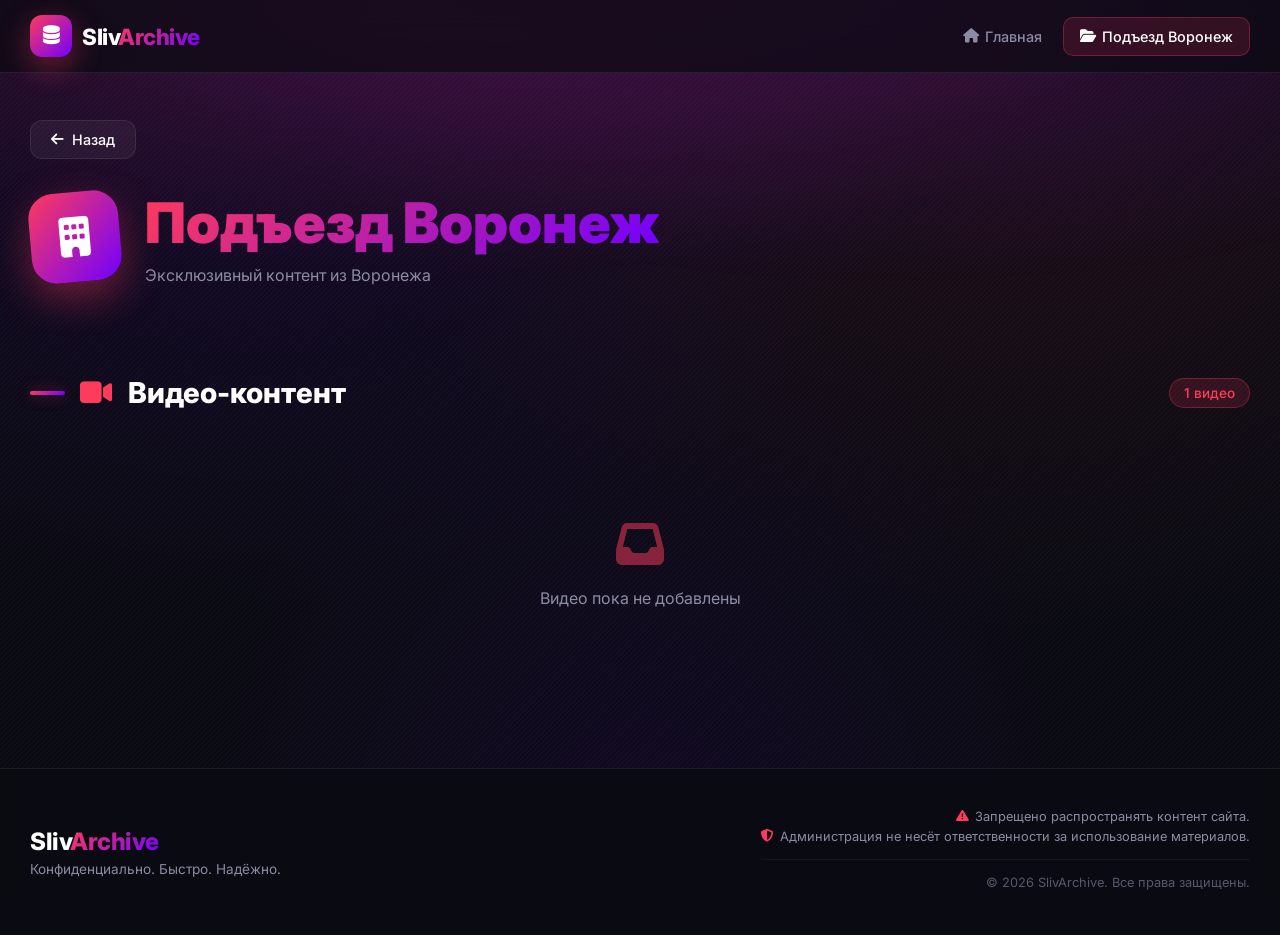
==== categories/podyezd-voronezh.html @ bc7d952f "Add SlivArchive site with 3 categories: Pantera Kazan, Podyezd Voronezh, Sobaka" ====
<!DOCTYPE html>
<html lang="ru">
<head>
    <meta charset="UTF-8">
    <meta name="viewport" content="width=device-width, initial-scale=1.0">
    <title>SlivArchive — Подъезд Воронеж</title>
    <link rel="stylesheet" href="../css/style.css">
    <link rel="stylesheet" href="../css/category.css">
    <link rel="stylesheet" href="https://cdnjs.cloudflare.com/ajax/libs/font-awesome/6.5.0/css/all.min.css">
</head>
<body>

    <div id="mainSite">
        <!-- HEADER -->
        <header class="header">
            <div class="header-inner">
                <div class="logo">
                    <div class="logo-3d">
                        <span class="logo-icon"><i class="fas fa-database"></i></span>
                        <span class="logo-text">Sliv<span class="accent">Archive</span></span>
                    </div>
                </div>
                <nav class="nav">
                    <a href="../index.html" class="nav-link"><i class="fas fa-home"></i> Главная</a>
                    <a href="#" class="nav-link active"><i class="fas fa-folder-open"></i> Подъезд Воронеж</a>
                </nav>
            </div>
        </header>

        <!-- CATEGORY HEADER -->
        <div class="category-header">
            <div class="category-header-bg"></div>
            <div class="category-header-content">
                <button class="btn-back" onclick="history.back()">
                    <i class="fas fa-arrow-left"></i> Назад
                </button>
                <div class="category-title-block">
                    <div class="category-icon">
                        <i class="fas fa-building"></i>
                    </div>
                    <div>
                        <h1>Подъезд Воронеж</h1>
                        <p>Эксклюзивный контент из Воронежа</p>
                    </div>
                </div>
            </div>
        </div>

        <!-- VIDEO GRID -->
        <section class="video-section">
            <div class="section-header">
                <h2><i class="fas fa-video"></i> Видео-контент</h2>
                <span class="video-count-badge" id="videoCountBadge">1 видео</span>
            </div>

            <div class="videos-grid" id="videosGrid"></div>

            <div class="no-results" id="noVideos">
                <i class="fas fa-inbox"></i>
                <p>Видео пока не добавлены</p>
            </div>
        </section>

        <!-- FOOTER -->
        <footer class="footer">
            <div class="footer-inner">
                <div class="footer-logo">
                    <span class="logo-text">Sliv<span class="accent">Archive</span></span>
                    <p>Конфиденциально. Быстро. Надёжно.</p>
                </div>
                <div class="footer-info">
                    <p><i class="fas fa-exclamation-triangle"></i> Запрещено распространять контент сайта.</p>
                    <p><i class="fas fa-shield-halved"></i> Администрация не несёт ответственности за использование материалов.</p>
                    <p class="footer-copy">&copy; 2026 SlivArchive. Все права защищены.</p>
                </div>
            </div>
        </footer>
    </div>

    <!-- VIDEO PLAYER MODAL -->
    <div id="videoModal" class="video-modal" style="display:none;">
        <div class="video-modal-content">
            <button class="video-modal-close" id="closeVideoModal">
                <i class="fas fa-times"></i>
            </button>
            <div class="video-player-wrap">
                <video id="videoPlayer" controls playsinline preload="metadata"></video>
                <div class="video-watermark" id="videoWatermark">ПОДЪЕЗД ВОРОНЕЖ</div>
            </div>
            <div class="video-modal-info">
                <h3 id="videoModalTitle"></h3>
                <div class="video-modal-meta">
                    <span><i class="fas fa-shield-halved"></i> Защищено</span>
                </div>
            </div>
        </div>
    </div>

    <script>
        // ===== CATEGORY CONFIG =====
        const CATEGORY_CONFIG = {
            title: 'Подъезд Воронеж',
            description: 'Эксклюзивный контент из Воронежа',
            icon: 'fa-building',
            videos: [
                {
                    id: 'voronezh-1',
                    title: 'Подъезд Воронеж — Видео 1',
                    src: '../videos/voronezh/voronezh.mp4',
                    date: '06.09.2026'
                }
            ]
        };
    </script>
    <script src="../js/category.js"></script>
</body>
</html>
---- css/style.css ----
@import url('https://fonts.googleapis.com/css2?family=Inter:wght@300;400;500;600;700;800;900&family=JetBrains+Mono:wght@400;500&display=swap');

* {
    margin: 0;
    padding: 0;
    box-sizing: border-box;
}

:root {
    --primary: #ff3b5c;
    --primary-dark: #c81e3e;
    --primary-glow: rgba(255, 59, 92, 0.4);
    --accent: #7000ff;
    --bg-dark: #0a0a12;
    --bg-card: #12121f;
    --bg-card-hover: #1a1a2e;
    --text-main: #ffffff;
    --text-secondary: #8b8ba3;
    --border-color: rgba(255, 255, 255, 0.08);
    --gradient-primary: linear-gradient(135deg, #ff3b5c 0%, #7000ff 100%);
    --shadow-glow: 0 0 40px rgba(255, 59, 92, 0.2);
}

html, body {
    height: 100%;
    font-family: 'Inter', sans-serif;
    background: var(--bg-dark);
    color: var(--text-main);
    overflow-x: hidden;
}

body {
    min-height: 100vh;
    background: 
        radial-gradient(ellipse at 20% -10%, rgba(112, 0, 255, 0.15) 0%, transparent 50%),
        radial-gradient(ellipse at 80% 0%, rgba(255, 59, 92, 0.1) 0%, transparent 50%),
        radial-gradient(ellipse at 50% 100%, rgba(112, 0, 255, 0.08) 0%, transparent 50%),
        var(--bg-dark);
    position: relative;
}

body::before {
    content: '';
    position: fixed;
    inset: 0;
    background-image: url('[data-uri]');
    opacity: 0.5;
    pointer-events: none;
    z-index: 0;
}

/* === SCROLLBAR === */
::-webkit-scrollbar { width: 8px; }
::-webkit-scrollbar-track { background: var(--bg-dark); }
::-webkit-scrollbar-thumb {
    background: linear-gradient(var(--primary), var(--accent));
    border-radius: 4px;
}
::-webkit-scrollbar-thumb:hover { background: var(--primary); }

.hidden { display: none !important; }

/* === MODALS === */
.modal-overlay {
    position: fixed;
    inset: 0;
    z-index: 10000;
    display: flex;
    align-items: center;
    justify-content: center;
    background: rgba(2, 2, 8, 0.92);
    backdrop-filter: blur(12px);
    animation: fadeIn 0.4s ease;
}

@keyframes fadeIn {
    from { opacity: 0; }
    to { opacity: 1; }
}

.modal-card {
    background: linear-gradient(145deg, #15152a 0%, #0c0c1a 100%);
    border: 1px solid var(--border-color);
    border-radius: 20px;
    padding: 40px;
    max-width: 480px;
    width: 90%;
    text-align: center;
    position: relative;
    animation: slideUp 0.5s cubic-bezier(0.34, 1.56, 0.64, 1);
    box-shadow: 0 25px 60px rgba(0, 0, 0, 0.6), var(--shadow-glow);
}

@keyframes slideUp {
    from { opacity: 0; transform: translateY(30px) scale(0.95); }
    to { opacity: 1; transform: translateY(0) scale(1); }
}

.modal-icon {
    width: 80px;
    height: 80px;
    border-radius: 50%;
    display: flex;
    align-items: center;
    justify-content: center;
    margin: 0 auto 20px;
    font-size: 2rem;
}

.warning-icon {
    background: rgba(255, 59, 92, 0.15);
    border: 2px solid var(--primary);
    color: var(--primary);
    animation: pulse-red 2s infinite;
}

@keyframes pulse-red {
    0%, 100% { box-shadow: 0 0 0 0 rgba(255, 59, 92, 0.4); }
    50% { box-shadow: 0 0 0 15px rgba(255, 59, 92, 0); }
}

.agreement-icon {
    background: rgba(112, 0, 255, 0.15);
    border: 2px solid var(--accent);
    color: var(--accent);
}

.blocked-icon {
    background: rgba(255, 59, 92, 0.15);
    border: 2px solid var(--primary);
    color: var(--primary);
}

.modal-card h1 {
    font-size: 1.8rem;
    font-weight: 800;
    margin-bottom: 10px;
    background: var(--gradient-primary);
    -webkit-background-clip: text;
    -webkit-text-fill-color: transparent;
    background-clip: text;
}

.age-badge {
    display: inline-block;
    background: var(--gradient-primary);
    color: white;
    font-weight: 900;
    font-size: 1.5rem;
    padding: 4px 20px;
    border-radius: 12px;
    margin: 0 auto 20px;
    box-shadow: 0 0 25px var(--primary-glow);
    letter-spacing: 2px;
}

.modal-text {
    color: var(--text-main);
    margin-bottom: 12px;
    font-size: 1rem;
    line-height: 1.6;
}

.modal-subtext {
    color: var(--text-secondary);
    font-size: 0.9rem;
    margin-bottom: 25px;
    line-height: 1.5;
}

.agreement-content {
    text-align: left;
    background: rgba(255, 255, 255, 0.03);
    border: 1px solid var(--border-color);
    border-radius: 12px;
    padding: 20px;
    margin-bottom: 20px;
    max-height: 300px;
    overflow-y: auto;
    scrollbar-width: thin;
}

.agreement-content p {
    color: var(--text-secondary);
    font-size: 0.9rem;
    margin-bottom: 15px;
    line-height: 1.6;
}

.agreement-content ul {
    list-style: none;
    padding: 0;
}

.agreement-content li {
    display: flex;
    align-items: flex-start;
    gap: 10px;
    color: var(--text-main);
    font-size: 0.9rem;
    padding: 8px 0;
    border-bottom: 1px solid var(--border-color);
    line-height: 1.5;
}

.agreement-content li:last-child { border-bottom: none; }

.agreement-content li i {
    color: var(--primary);
    font-size: 1rem;
    margin-top: 3px;
    flex-shrink: 0;
}

/* === CHECKBOX === */
.checkbox-wrapper {
    margin-bottom: 20px;
}

.custom-checkbox {
    display: flex;
    align-items: center;
    gap: 10px;
    cursor: pointer;
    font-size: 0.9rem;
    color: var(--text-secondary);
    user-select: none;
}

.custom-checkbox input {
    position: absolute;
    opacity: 0;
    cursor: pointer;
    height: 0;
    width: 0;
}

.checkmark {
    position: relative;
    height: 24px;
    width: 24px;
    background: rgba(255, 255, 255, 0.05);
    border: 2px solid var(--border-color);
    border-radius: 6px;
    flex-shrink: 0;
    transition: all 0.3s;
}

.custom-checkbox input:checked ~ .checkmark {
    background: var(--gradient-primary);
    border-color: transparent;
    box-shadow: 0 0 15px var(--primary-glow);
}

.checkmark:after {
    content: '';
    position: absolute;
    display: none;
    left: 7px;
    top: 3px;
    width: 6px;
    height: 12px;
    border: solid white;
    border-width: 0 2px 2px 0;
    transform: rotate(45deg);
}

.custom-checkbox input:checked ~ .checkmark:after { display: block; }

/* === BUTTONS === */
.btn {
    padding: 14px 30px;
    border-radius: 12px;
    border: none;
    font-size: 1rem;
    font-weight: 600;
    cursor: pointer;
    transition: all 0.3s;
    position: relative;
    overflow: hidden;
    font-family: 'Inter', sans-serif;
}

.btn-primary {
    background: var(--gradient-primary);
    color: white;
    box-shadow: 0 8px 25px var(--primary-glow);
}

.btn-primary:hover:not(:disabled) {
    transform: translateY(-2px);
    box-shadow: 0 12px 35px var(--primary-glow);
}

.btn-primary:disabled {
    opacity: 0.4;
    cursor: not-allowed;
}

.btn-danger {
    background: transparent;
    color: var(--text-secondary);
    border: 1px solid var(--border-color);
}

.btn-danger:hover {
    color: var(--primary);
    border-color: var(--primary);
    background: rgba(255, 59, 92, 0.1);
}

.btn-secondary {
    background: rgba(255, 255, 255, 0.1);
    color: var(--text-main);
    border: 1px solid var(--border-color);
}

.modal-buttons {
    display: flex;
    gap: 12px;
    justify-content: center;
}

.modal-buttons .btn {
    flex: 1;
}

/* === HEADER === */
.header {
    position: fixed;
    top: 0;
    left: 0;
    right: 0;
    z-index: 100;
    backdrop-filter: blur(15px);
    background: rgba(10, 10, 18, 0.7);
    border-bottom: 1px solid var(--border-color);
}

.header-inner {
    max-width: 1400px;
    margin: 0 auto;
    padding: 15px 30px;
    display: flex;
    align-items: center;
    gap: 30px;
}

.logo-3d {
    display: flex;
    align-items: center;
    gap: 10px;
    perspective: 500px;
}

.logo-icon {
    width: 42px;
    height: 42px;
    background: var(--gradient-primary);
    border-radius: 12px;
    display: flex;
    align-items: center;
    justify-content: center;
    font-size: 1.2rem;
    transform: rotateY(0deg) rotateX(0deg);
    transition: transform 0.5s cubic-bezier(0.34, 1.56, 0.64, 1);
    box-shadow: 0 10px 30px var(--primary-glow);
    animation: float3d 4s ease-in-out infinite;
}

@keyframes float3d {
    0%, 100% { transform: rotateY(0deg) rotateX(0deg) translateY(0); }
    25% { transform: rotateY(10deg) rotateX(-5deg) translateY(-2px); }
    50% { transform: rotateY(0deg) rotateX(5deg) translateY(-1px); }
    75% { transform: rotateY(-10deg) rotateX(-5deg) translateY(-2px); }
}

.logo-3d:hover .logo-icon {
    transform: rotateY(180deg) rotateX(0deg) scale(1.1);
}

.logo-text {
    font-size: 1.4rem;
    font-weight: 800;
    letter-spacing: -0.5px;
    position: relative;
}

.accent {
    background: var(--gradient-primary);
    -webkit-background-clip: text;
    -webkit-text-fill-color: transparent;
    background-clip: text;
}

.nav {
    display: flex;
    gap: 5px;
    margin-left: auto;
}

.nav-link {
    color: var(--text-secondary);
    text-decoration: none;
    padding: 10px 16px;
    border-radius: 10px;
    font-size: 0.9rem;
    font-weight: 500;
    transition: all 0.3s;
    display: flex;
    align-items: center;
    gap: 6px;
}

.nav-link:hover {
    color: var(--text-main);
    background: rgba(255, 255, 255, 0.05);
}

.nav-link.active {
    color: var(--text-main);
    background: rgba(255, 59, 92, 0.15);
    border: 1px solid rgba(255, 59, 92, 0.3);
}

.header-actions {
    display: flex;
    align-items: center;
}

.search-bar {
    display: flex;
    align-items: center;
    gap: 8px;
    background: rgba(255, 255, 255, 0.05);
    border: 1px solid var(--border-color);
    border-radius: 12px;
    padding: 10px 15px;
    min-width: 250px;
    transition: all 0.3s;
}

.search-bar:focus-within {
    border-color: var(--primary);
    box-shadow: 0 0 20px rgba(255, 59, 92, 0.15);
}

.search-bar i {
    color: var(--text-secondary);
    font-size: 0.9rem;
}

.search-bar input {
    background: transparent;
    border: none;
    outline: none;
    color: var(--text-main);
    font-size: 0.9rem;
    width: 100%;
    font-family: 'Inter', sans-serif;
}

.search-bar input::placeholder { color: var(--text-secondary); }

/* === HERO === */
.hero {
    position: relative;
    padding: 140px 30px 80px;
    text-align: center;
    min-height: 100vh;
    display: flex;
    align-items: center;
    justify-content: center;
    overflow: hidden;
}

.hero-bg {
    position: absolute;
    inset: 0;
    z-index: -1;
}

.hero-particles {
    position: absolute;
    inset: 0;
    overflow: hidden;
}

.particle {
    position: absolute;
    width: 4px;
    height: 4px;
    background: var(--primary);
    border-radius: 50%;
    opacity: 0.6;
    animation: float-up linear infinite;
    box-shadow: 0 0 10px var(--primary-glow);
}

@keyframes float-up {
    0% { transform: translateY(100vh) rotateZ(0deg); opacity: 0; }
    10% { opacity: 0.6; }
    90% { opacity: 0.3; }
    100% { transform: translateY(-10vh) rotateZ(360deg); opacity: 0; }
}

.hero-content {
    position: relative;
    z-index: 1;
}

.hero-title {
    font-size: clamp(3.5rem, 10vw, 7.5rem);
    font-weight: 900;
    line-height: 1.1;
    letter-spacing: -4px;
    margin-bottom: 25px;
    transform-style: preserve-3d;
    perspective: 1000px;
}

.hero-title .line {
    display: block;
    transform: translateZ(0);
    animation: title-3d 5s ease-in-out infinite;
}

.hero-title .line:nth-child(1) {
    animation-delay: 0s;
}

.hero-title .line:nth-child(2) {
    animation-delay: 0.5s;
}

@keyframes title-3d {
    0%, 100% { transform: translateZ(0) translateY(0); text-shadow: 0 0 20px rgba(255, 59, 92, 0.3); }
    50% { transform: translateZ(30px) translateY(-5px); text-shadow: 0 15px 40px rgba(255, 59, 92, 0.5), 0 30px 60px rgba(112, 0, 255, 0.3); }
}

.hero-title .accent-line {
    background: var(--gradient-primary);
    -webkit-background-clip: text;
    -webkit-text-fill-color: transparent;
    background-clip: text;
}

.hero-desc {
    color: var(--text-secondary);
    font-size: 1.1rem;
    max-width: 600px;
    margin: 0 auto 40px;
    line-height: 1.6;
}

.hero-stats {
    display: flex;
    justify-content: center;
    gap: 50px;
}

.stat {
    display: flex;
    flex-direction: column;
    align-items: center;
    gap: 5px;
}

.stat-num {
    font-size: 2rem;
    font-weight: 800;
    background: var(--gradient-primary);
    -webkit-background-clip: text;
    -webkit-text-fill-color: transparent;
    background-clip: text;
}

.stat-label {
    color: var(--text-secondary);
    font-size: 0.85rem;
    text-transform: uppercase;
    letter-spacing: 1px;
}

/* === CATEGORIES SECTION === */
.categories-section {
    padding: 60px 30px;
    max-width: 1400px;
    margin: 0 auto;
}

.section-header {
    display: flex;
    align-items: center;
    justify-content: space-between;
    margin-bottom: 30px;
}

.section-header h2 {
    font-size: 1.8rem;
    font-weight: 800;
    position: relative;
    padding-left: 50px;
}

.section-header h2::before {
    content: '';
    position: absolute;
    left: 0;
    top: 50%;
    width: 35px;
    height: 4px;
    border-radius: 4px;
    background: var(--gradient-primary);
    transform: translateY(-50%);
    box-shadow: 0 0 15px var(--primary-glow);
}

.section-header h2 i { color: var(--primary); margin-right: 10px; }

.filter-buttons {
    display: flex;
    gap: 10px;
    flex-wrap: wrap;
}

.filter-btn {
    padding: 8px 16px;
    border-radius: 20px;
    border: 1px solid var(--border-color);
    background: transparent;
    color: var(--text-secondary);
    font-size: 0.85rem;
    cursor: pointer;
    transition: all 0.3s;
    font-family: 'Inter', sans-serif;
}

.filter-btn:hover,
.filter-btn.active {
    background: rgba(255, 59, 92, 0.15);
    border-color: var(--primary);
    color: var(--text-main);
}

/* === 3D CATEGORY CARDS === */
.categories-grid {
    display: grid;
    grid-template-columns: repeat(auto-fill, minmax(300px, 1fr));
    gap: 25px;
    perspective: 1200px;
}

.category-card {
    background: var(--bg-card);
    border: 1px solid var(--border-color);
    border-radius: 16px;
    padding: 25px;
    cursor: pointer;
    position: relative;
    overflow: hidden;
    transition: all 0.5s cubic-bezier(0.34, 1.56, 0.64, 1);
    transform-style: preserve-3d;
    animation: card-enter 0.6s cubic-bezier(0.34, 1.56, 0.64, 1) backwards;
}

@keyframes card-enter {
    from { opacity: 0; transform: translateZ(-100px) rotateY(10deg) scale(0.9); }
    to { opacity: 1; transform: translateZ(0) rotateY(0) scale(1); }
}

.category-card::before {
    content: '';
    position: absolute;
    inset: 0;
    background: var(--gradient-primary);
    opacity: 0;
    transition: opacity 0.5s;
    z-index: 0;
}

.category-card:hover {
    background: var(--bg-card-hover);
    border-color: var(--primary);
    transform: translateY(-8px) rotateY(-5deg) rotateX(3deg) scale(1.02);
    box-shadow: 0 20px 50px rgba(0, 0, 0, 0.5), var(--shadow-glow);
}

.category-card:hover::before {
    opacity: 0.05;
}

.card-top {
    display: flex;
    align-items: center;
    justify-content: space-between;
    margin-bottom: 20px;
    position: relative;
    z-index: 1;
}

.card-number {
    font-family: 'JetBrains Mono', monospace;
    font-size: 0.8rem;
    color: var(--text-secondary);
    background: rgba(255, 255, 255, 0.05);
    padding: 4px 10px;
    border-radius: 8px;
}

.card-icon {
    width: 55px;
    height: 55px;
    border-radius: 14px;
    background: linear-gradient(135deg, rgba(255, 59, 92, 0.2) 0%, rgba(112, 0, 255, 0.2) 100%);
    display: flex;
    align-items: center;
    justify-content: center;
    font-size: 1.5rem;
    color: var(--primary);
    transition: all 0.5s;
    transform-style: preserve-3d;
}

.category-card:hover .card-icon {
    transform: translateZ(30px) scale(1.1);
    background: var(--gradient-primary);
    color: white;
    box-shadow: 0 10px 30px var(--primary-glow);
}

.card-title {
    font-size: 1.2rem;
    font-weight: 700;
    margin-bottom: 8px;
    position: relative;
    z-index: 1;
    transform: translateZ(10px);
}

.card-desc {
    color: var(--text-secondary);
    font-size: 0.9rem;
    line-height: 1.5;
    margin-bottom: 15px;
    position: relative;
    z-index: 1;
}

.card-meta {
    display: flex;
    align-items: center;
    justify-content: space-between;
    position: relative;
    z-index: 1;
    font-size: 0.8rem;
    color: var(--text-secondary);
}

.card-meta span {
    display: flex;
    align-items: center;
    gap: 5px;
}

.card-meta i { color: var(--primary); }

.card-arrow {
    position: absolute;
    bottom: 20px;
    right: 20px;
    color: var(--primary);
    font-size: 1.2rem;
    opacity: 0;
    transform: translateX(-10px);
    transition: all 0.4s;
}

.category-card:hover .card-arrow {
    opacity: 1;
    transform: translateX(0);
}

/* === NO RESULTS === */
.no-results {
    text-align: center;
    padding: 80px 20px;
    color: var(--text-secondary);
}

.no-results i {
    font-size: 3rem;
    margin-bottom: 20px;
    color: var(--primary);
    opacity: 0.5;
}

/* === FOOTER === */
.footer {
    border-top: 1px solid var(--border-color);
    background: rgba(10, 10, 18, 0.9);
    backdrop-filter: blur(10px);
}

.footer-inner {
    max-width: 1400px;
    margin: 0 auto;
    padding: 40px 30px;
    display: flex;
    justify-content: space-between;
    align-items: center;
    gap: 30px;
}

.footer-logo .logo-text {
    font-size: 1.5rem;
}

.footer-logo p {
    color: var(--text-secondary);
    font-size: 0.85rem;
    margin-top: 5px;
}

.footer-info {
    text-align: right;
    font-size: 0.8rem;
    color: var(--text-secondary);
    max-width: 500px;
}

.footer-info p {
    margin-bottom: 5px;
    display: flex;
    align-items: center;
    justify-content: flex-end;
    gap: 6px;
}

.footer-info i { color: var(--primary); }

.footer-copy {
    margin-top: 15px;
    color: var(--text-secondary);
    opacity: 0.6;
    border-top: 1px solid var(--border-color);
    padding-top: 15px;
}

/* === TOAST === */
.toast {
    position: fixed;
    bottom: 30px;
    left: 50%;
    transform: translateX(-50%) translateY(20px);
    background: rgba(20, 20, 35, 0.95);
    border: 1px solid var(--primary);
    border-radius: 12px;
    padding: 14px 20px;
    display: flex;
    align-items: center;
    gap: 10px;
    font-size: 0.9rem;
    font-weight: 500;
    z-index: 10001;
    opacity: 0;
    transition: all 0.4s cubic-bezier(0.34, 1.56, 0.64, 1);
    pointer-events: none;
    box-shadow: 0 15px 40px rgba(0, 0, 0, 0.5), var(--shadow-glow);
}

.toast.show {
    opacity: 1;
    transform: translateX(-50%) translateY(0);
}

.toast i {
    color: var(--primary);
    font-size: 1.2rem;
}

/* === LOADING OVERLAY === */
.loading-overlay {
    position: fixed;
    inset: 0;
    z-index: 99999;
    display: flex;
    flex-direction: column;
    align-items: center;
    justify-content: center;
    gap: 20px;
    background: rgba(2, 2, 8, 0.9);
    backdrop-filter: blur(10px);
}

.loading-spinner {
    width: 60px;
    height: 60px;
    border-radius: 50%;
    border: 4px solid rgba(255, 59, 92, 0.1);
    border-top: 4px solid var(--gradient-primary);
    border-top-color: var(--primary);
    border-right-color: var(--accent);
    animation: spin 1s linear infinite;
}

@keyframes spin {
    0% { transform: rotate(0deg); }
    100% { transform: rotate(360deg); }
}

.loading-overlay span {
    color: var(--text-secondary);
    font-size: 1rem;
}

/* === RESPONSIVE === */
@media (max-width: 900px) {
    .header-inner { flex-wrap: wrap; gap: 15px; padding: 12px 20px; }
    .nav { margin-left: 0; order: 3; width: 100%; overflow-x: auto; }
    .search-bar { min-width: 150px; flex: 1; }
    .hero { padding-top: 180px; }
    .footer-inner { flex-direction: column; text-align: center; }
    .footer-info { text-align: center; }
    .footer-info p { justify-content: center; }
    .hero-stats { flex-wrap: wrap; gap: 30px; }
}

@media (max-width: 600px) {
    .modal-card { padding: 30px 20px; }
    .modal-buttons { flex-direction: column; }
    .categories-grid { grid-template-columns: 1fr; gap: 15px; }
    .section-header { flex-direction: column; align-items: flex-start; gap: 15px; }
    .hero-title { letter-spacing: -2px; }
    .search-bar { min-width: 100%; }
}
---- css/category.css ----
.category-header {
    position: relative;
    padding: 120px 30px 50px;
    overflow: hidden;
}

.category-header-bg {
    position: absolute;
    inset: 0;
    background:
        radial-gradient(ellipse at 30% 0%, rgba(255, 59, 92, 0.15) 0%, transparent 60%),
        radial-gradient(ellipse at 70% 0%, rgba(112, 0, 255, 0.15) 0%, transparent 60%);
    z-index: 0;
}

.category-header-content {
    position: relative;
    z-index: 1;
    max-width: 1400px;
    margin: 0 auto;
}

.btn-back {
    display: inline-flex;
    align-items: center;
    gap: 8px;
    padding: 10px 20px;
    border-radius: 12px;
    border: 1px solid var(--border-color);
    background: rgba(255, 255, 255, 0.05);
    color: var(--text-main);
    font-size: 0.9rem;
    font-weight: 500;
    cursor: pointer;
    transition: all 0.3s;
    margin-bottom: 30px;
    font-family: 'Inter', sans-serif;
}

.btn-back:hover {
    border-color: var(--primary);
    color: var(--primary);
    box-shadow: 0 0 20px rgba(255, 59, 92, 0.2);
    transform: translateX(-4px);
}

.category-title-block {
    display: flex;
    align-items: center;
    gap: 25px;
    animation: slideUp 0.6s cubic-bezier(0.34, 1.56, 0.64, 1);
}

.category-icon {
    width: 90px;
    height: 90px;
    background: var(--gradient-primary);
    border-radius: 25px;
    display: flex;
    align-items: center;
    justify-content: center;
    font-size: 2.5rem;
    color: white;
    box-shadow: 0 15px 40px var(--primary-glow);
    transform: rotate(-5deg);
    transition: transform 0.5s cubic-bezier(0.34, 1.56, 0.64, 1);
    flex-shrink: 0;
}

.category-icon:hover {
    transform: rotate(5deg) scale(1.05);
}

.category-title-block h1 {
    font-size: clamp(2rem, 5vw, 3.5rem);
    font-weight: 900;
    background: var(--gradient-primary);
    -webkit-background-clip: text;
    -webkit-text-fill-color: transparent;
    background-clip: text;
    margin-bottom: 8px;
}

.category-title-block p {
    color: var(--text-secondary);
    font-size: 1rem;
    max-width: 500px;
}

.video-section {
    padding: 40px 30px 80px;
    max-width: 1400px;
    margin: 0 auto;
}

.video-count-badge {
    background: rgba(255, 59, 92, 0.15);
    border: 1px solid rgba(255, 59, 92, 0.3);
    color: var(--primary);
    padding: 6px 14px;
    border-radius: 20px;
    font-size: 0.85rem;
    font-weight: 500;
}

.videos-grid {
    display: grid;
    grid-template-columns: repeat(auto-fill, minmax(300px, 1fr));
    gap: 25px;
    perspective: 1200px;
}

/* === VIDEO CARDS === */
.video-card {
    background: var(--bg-card);
    border: 1px solid var(--border-color);
    border-radius: 16px;
    overflow: hidden;
    cursor: pointer;
    transition: all 0.5s cubic-bezier(0.34, 1.56, 0.64, 1);
    position: relative;
    transform-style: preserve-3d;
    animation: card-enter 0.6s cubic-bezier(0.34, 1.56, 0.64, 1) backwards;
}

.video-card:hover {
    background: var(--bg-card-hover);
    border-color: var(--primary);
    transform: translateY(-8px) rotateY(-4deg) scale(1.01);
    box-shadow: 0 20px 50px rgba(0, 0, 0, 0.5), var(--shadow-glow);
}

.video-thumb {
    position: relative;
    width: 100%;
    aspect-ratio: 16/9;
    background: linear-gradient(135deg, rgba(112, 0, 255, 0.1) 0%, rgba(255, 59, 92, 0.1) 100%);
    display: flex;
    align-items: center;
    justify-content: center;
    overflow: hidden;
}

.video-thumb::after {
    content: '';
    position: absolute;
    inset: 0;
    background: radial-gradient(circle at center, transparent 30%, rgba(0, 0, 0, 0.4) 100%);
}

.video-thumb-icon {
    font-size: 3.5rem;
    color: var(--primary);
    opacity: 0.8;
    transition: all 0.5s;
    transform: scale(1);
}

.video-card:hover .video-thumb-icon {
    transform: scale(1.2);
    color: white;
    text-shadow: 0 0 30px var(--primary-glow);
}

.video-play-badge {
    position: absolute;
    width: 55px;
    height: 55px;
    background: rgba(255, 59, 92, 0.2);
    border: 2px solid var(--primary);
    border-radius: 50%;
    display: flex;
    align-items: center;
    justify-content: center;
    z-index: 2;
    backdrop-filter: blur(5px);
    transition: all 0.5s cubic-bezier(0.34, 1.56, 0.64, 1);
}

.video-play-badge i {
    color: white;
    font-size: 1.2rem;
    margin-left: 3px;
}

.video-card:hover .video-play-badge {
    background: var(--gradient-primary);
    transform: scale(1.15);
    box-shadow: 0 0 30px var(--primary-glow);
}

.video-card-info {
    padding: 18px 20px;
}

.video-card-title {
    font-size: 1rem;
    font-weight: 600;
    margin-bottom: 10px;
    display: -webkit-box;
    -webkit-line-clamp: 2;
    -webkit-box-orient: vertical;
    overflow: hidden;
}

.video-card-meta {
    display: flex;
    align-items: center;
    justify-content: space-between;
    font-size: 0.8rem;
    color: var(--text-secondary);
    margin-bottom: 15px;
}

.video-card-meta span {
    display: flex;
    align-items: center;
    gap: 5px;
}

.video-card-meta i {
    color: var(--primary);
}

.video-card-open {
    display: flex;
    align-items: center;
    justify-content: space-between;
    padding-top: 12px;
    border-top: 1px solid var(--border-color);
    color: var(--primary);
    font-size: 0.85rem;
    font-weight: 500;
}

.video-card-open i {
    transition: transform 0.3s;
}

.video-card:hover .video-card-open i {
    transform: translateX(4px) rotate(-45deg);
}

/* === VIDEO PROTECTION === */
.video-card .protection-banner {
    position: absolute;
    top: 10px;
    right: 10px;
    background: rgba(0, 0, 0, 0.7);
    backdrop-filter: blur(5px);
    padding: 5px 10px;
    border-radius: 8px;
    font-size: 0.7rem;
    color: var(--text-secondary);
    display: flex;
    align-items: center;
    gap: 5px;
    z-index: 3;
}

/* === VIDEO MODAL === */
.video-modal {
    position: fixed;
    inset: 0;
    z-index: 10000;
    display: flex;
    align-items: center;
    justify-content: center;
    background: rgba(2, 2, 8, 0.95);
    backdrop-filter: blur(15px);
    animation: fadeIn 0.3s ease;
    padding: 20px;
}

.video-modal-content {
    width: 100%;
    max-width: 900px;
    background: linear-gradient(145deg, #15152a 0%, #0c0c1a 100%);
    border: 1px solid var(--border-color);
    border-radius: 20px;
    padding: 25px;
    position: relative;
    animation: slideUp 0.5s cubic-bezier(0.34, 1.56, 0.64, 1);
}

.video-modal-close {
    position: absolute;
    top: 15px;
    right: 15px;
    width: 40px;
    height: 40px;
    border-radius: 50%;
    border: none;
    background: rgba(255, 255, 255, 0.1);
    color: var(--text-main);
    font-size: 1.2rem;
    cursor: pointer;
    transition: all 0.3s;
    z-index: 10;
}

.video-modal-close:hover {
    background: var(--primary);
    transform: rotate(90deg);
}

.video-player-wrap {
    position: relative;
    border-radius: 12px;
    overflow: hidden;
    background: #000;
    box-shadow: 0 15px 50px rgba(0, 0, 0, 0.6);
}

.video-player-wrap video {
    width: 100%;
    aspect-ratio: 16/9;
    display: block;
}

.video-watermark {
    position: absolute;
    top: 50%;
    left: 50%;
    transform: translate(-50%, -50%);
    color: rgba(255, 255, 255, 0.35);
    font-size: clamp(1.5rem, 5vw, 3.5rem);
    font-weight: 900;
    letter-spacing: 3px;
    pointer-events: none;
    user-select: none;
    text-shadow: 0 0 20px rgba(0, 0, 0, 0.8);
}

.video-modal-info {
    padding: 20px 5px 5px;
}

.video-modal-info h3 {
    font-size: 1.3rem;
    margin-bottom: 10px;
}

.video-modal-meta {
    display: flex;
    gap: 20px;
    font-size: 0.8rem;
    color: var(--text-secondary);
}

.video-modal-meta span {
    display: flex;
    align-items: center;
    gap: 5px;
}

.video-modal-meta i {
    color: var(--primary);
}

@media (max-width: 600px) {
    .category-title-block { flex-direction: column; text-align: center; }
    .category-title-block h1 { font-size: 2rem; }
    .video-modal-content { padding: 15px; }
}
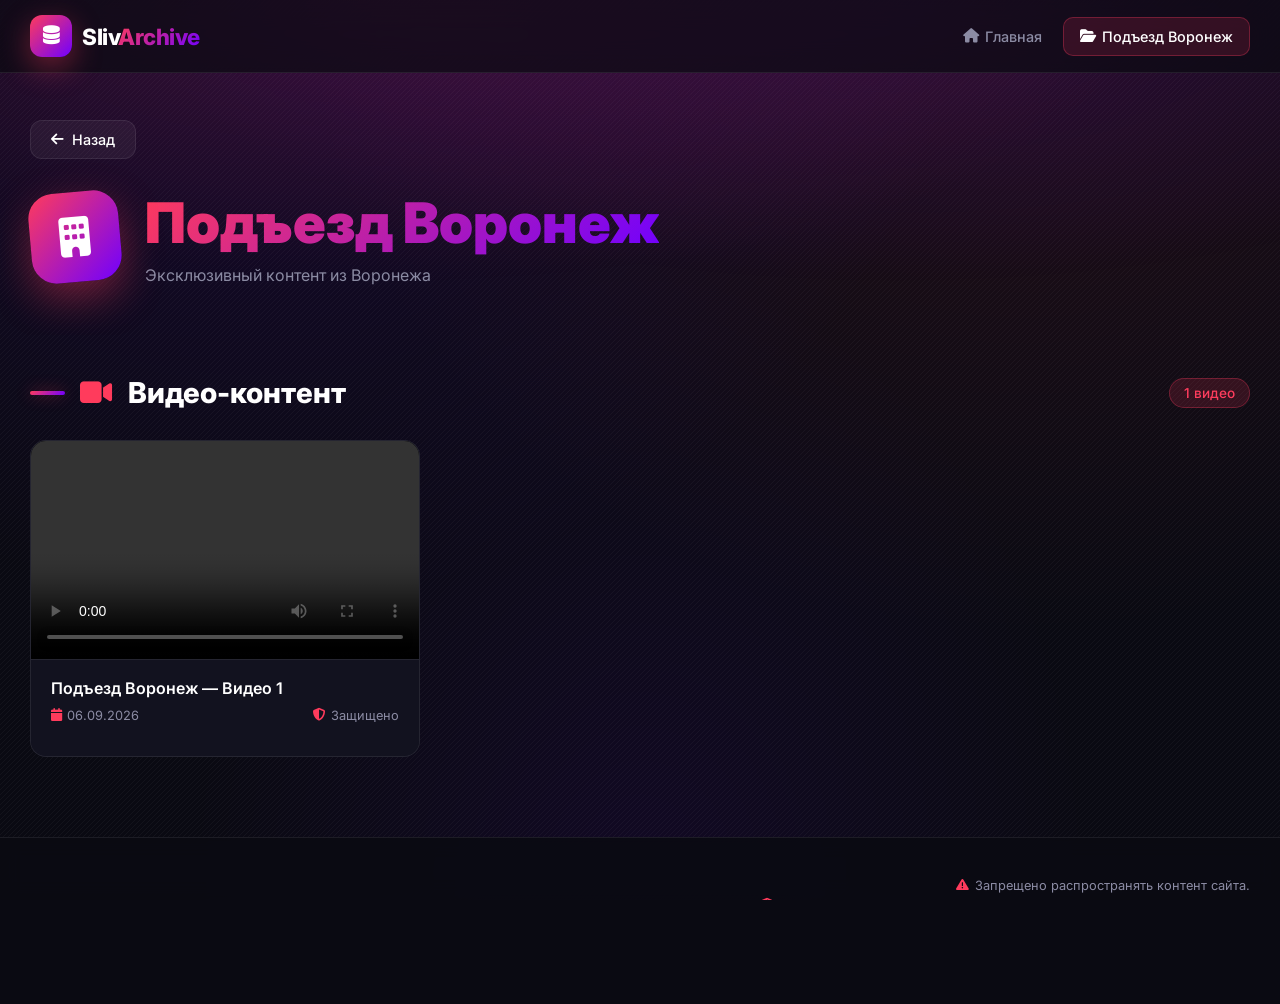
==== commit e3167cd7: "Fix category config loading; use inline video players in cards" ====
--- a/categories/podyezd-voronezh.html
+++ b/categories/podyezd-voronezh.html
@@ -77,28 +77,9 @@
         </footer>
     </div>
 
-    <!-- VIDEO PLAYER MODAL -->
-    <div id="videoModal" class="video-modal" style="display:none;">
-        <div class="video-modal-content">
-            <button class="video-modal-close" id="closeVideoModal">
-                <i class="fas fa-times"></i>
-            </button>
-            <div class="video-player-wrap">
-                <video id="videoPlayer" controls playsinline preload="metadata"></video>
-                <div class="video-watermark" id="videoWatermark">ПОДЪЕЗД ВОРОНЕЖ</div>
-            </div>
-            <div class="video-modal-info">
-                <h3 id="videoModalTitle"></h3>
-                <div class="video-modal-meta">
-                    <span><i class="fas fa-shield-halved"></i> Защищено</span>
-                </div>
-            </div>
-        </div>
-    </div>
-
     <script>
         // ===== CATEGORY CONFIG =====
-        const CATEGORY_CONFIG = {
+        window.CATEGORY_CONFIG = {
             title: 'Подъезд Воронеж',
             description: 'Эксклюзивный контент из Воронежа',
             icon: 'fa-building',
--- a/css/category.css
+++ b/css/category.css
@@ -110,6 +110,48 @@
     perspective: 1200px;
 }
 
+/* === INLINE VIDEO PLAYER === */
+.video-player-wrap-inline {
+    position: relative;
+    width: 100%;
+    aspect-ratio: 16/9;
+    background: #000;
+    overflow: hidden;
+    border-radius: 0;
+}
+
+.video-player-wrap-inline video {
+    width: 100%;
+    height: 100%;
+    object-fit: cover;
+    display: block;
+}
+
+.video-player-wrap-inline video::-webkit-media-controls-download-button {
+    display: none !important;
+}
+
+.video-watermark-inline {
+    position: absolute;
+    top: 50%;
+    left: 50%;
+    transform: translate(-50%, -50%);
+    color: rgba(255, 255, 255, 0.8);
+    font-size: clamp(1.2rem, 4vw, 2.5rem);
+    font-weight: 900;
+    letter-spacing: 3px;
+    pointer-events: none;
+    user-select: none;
+    text-shadow: 0 0 25px rgba(0, 0, 0, 0.9);
+    opacity: 0;
+    transition: opacity 0.5s ease;
+    z-index: 3;
+}
+
+.video-watermark-inline.on {
+    opacity: 1;
+}
+
 /* === VIDEO CARDS === */
 .video-card {
     background: var(--bg-card);
@@ -358,6 +400,31 @@
     color: var(--primary);
 }
 
+/* === NO RESULTS default hidden === */
+#noVideos {
+    display: none;
+    flex-direction: column;
+    align-items: center;
+    gap: 15px;
+}
+
+#noVideos i {
+    font-size: 3.5rem;
+    color: var(--primary);
+    opacity: 0.4;
+}
+
+/* === VIDEO CARD INFO over inline player === */
+.video-card {
+    overflow: hidden;
+    border-radius: 16px;
+}
+
+.video-card .video-card-info {
+    background: var(--bg-card);
+    border-top: 1px solid var(--border-color);
+}
+
 @media (max-width: 600px) {
     .category-title-block { flex-direction: column; text-align: center; }
     .category-title-block h1 { font-size: 2rem; }
